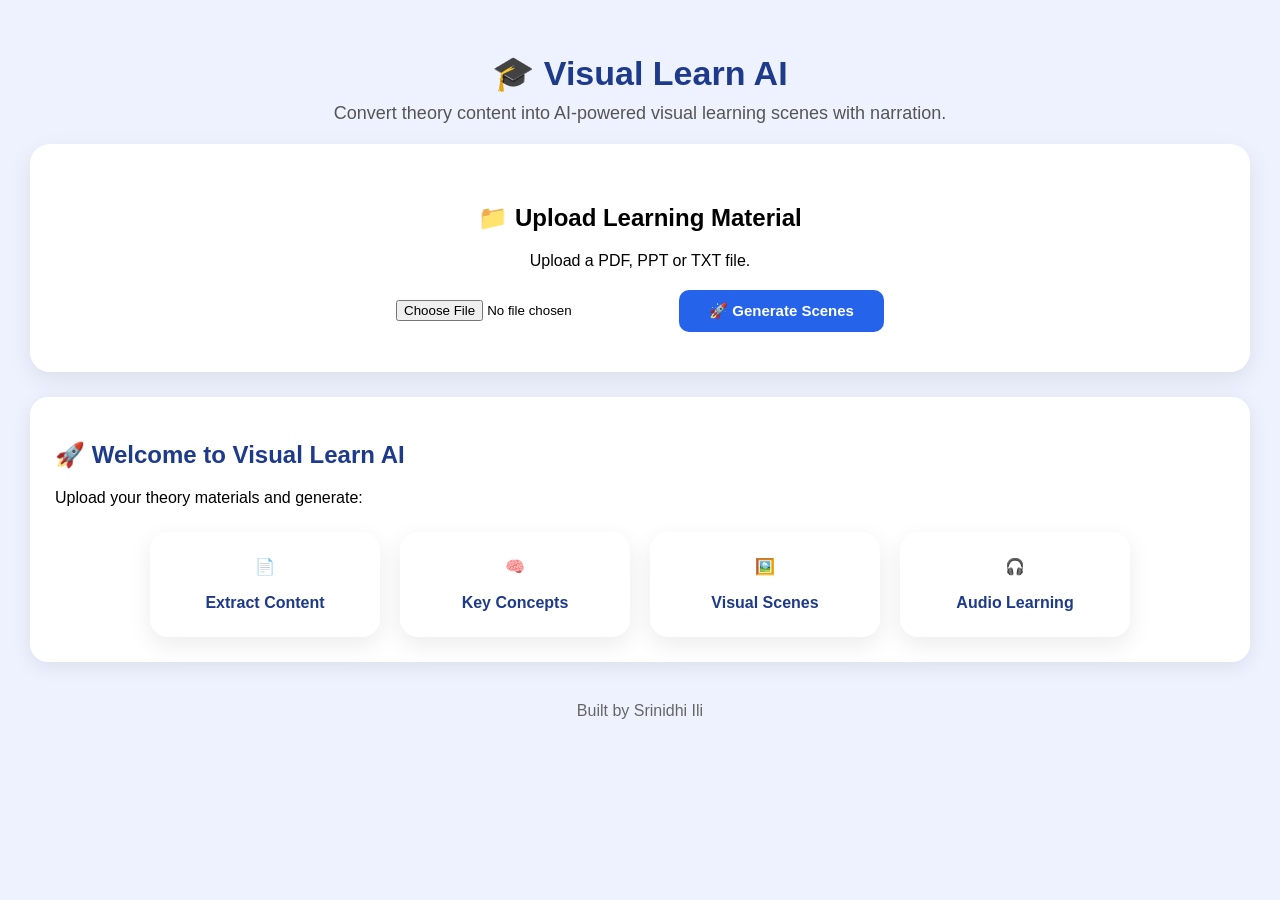
==== frontend/index.html @ 5d28193b "Rename index_new to index" ====
<!DOCTYPE html>
<html>

<head>

<meta charset="UTF-8">
<title>Visual Learn AI</title>

<style>

body{
    font-family: Arial, sans-serif;
    background:#eef2ff;
    padding:30px;
    margin:0;
}

.hero{
    text-align:center;
    margin-bottom:10px;
}

h1{
    text-align:center;
    color:#1e3a8a;
    font-size:34px;
    margin-bottom:10px;
}

.hero p{
    text-align:center;
    color:#555;
    font-size:18px;
    margin-top:0;
    margin-bottom:20px;
}

.top-bar{
    background:white;
    padding:40px;
    border-radius:20px;
    text-align:center;
    margin-bottom:25px;
    box-shadow:0 8px 25px rgba(0,0,0,0.08);
}
.upload-controls{
    display:flex;
    justify-content:center;
    align-items:center;
    gap:15px;
    margin-top:20px;
    flex-wrap:wrap;
}

input[type="file"]{
    margin-right:15px;
}

button{
    padding:12px 30px;
    background:#2563eb;
    color:white;
    border:none;
    border-radius:10px;
    cursor:pointer;
    font-weight:bold;
    font-size:15px;
}

button:hover{
    background:#1d4ed8;
}

.card{
    background:white;
    padding:25px;
    margin-bottom:25px;
    border-radius:18px;
    box-shadow:0 5px 20px rgba(0,0,0,0.08);
}

.card h2{
    color:#1e3a8a;
}

.voice{
    background:#dbeafe;
    color:#1e3a8a;
    padding:15px;
    border-radius:12px;
    border-left:5px solid #2563eb;
    line-height:1.6;
    white-space:pre-line;
}

.features{
    display:flex;
    justify-content:center;
    gap:20px;
    flex-wrap:wrap;
    margin-top:25px;
}

.feature-box{
    background:white;
    padding:25px;
    width:180px;
    text-align:center;
    border-radius:18px;
    font-weight:bold;
    color:#1e3a8a;
    box-shadow:0 8px 25px rgba(0,0,0,0.08);
    transition:0.3s;
    cursor:pointer;
}

.feature-box:hover{
    transform:translateY(-8px);
    box-shadow:0 15px 35px rgba(37,99,235,0.20);
}

.scene-image{
    width:500px;
    height:300px;
    object-fit:cover;
    border-radius:12px;
    display:block;
    margin:auto;
    box-shadow:0 5px 15px rgba(0,0,0,0.2);
}
audio{
    width:100%;
}

footer{
    text-align:center;
    margin-top:40px;
    color:#666;
}

</style>

</head>

<body>

<div class="hero">

<h1>🎓 Visual Learn AI</h1>

<p>
Convert theory content into AI-powered
visual learning scenes with narration.
</p>

</div>

<div class="top-bar">

<h2>📁 Upload Learning Material</h2>

<p>
Upload a PDF, PPT or TXT file.
</p>

<div class="upload-controls">

<input type="file" id="fileInput">

<button id="uploadBtn">
🚀 Generate Scenes
</button>

</div>

</div>

<div id="result">

<div class="card">

<h2>🚀 Welcome to Visual Learn AI</h2>

<p>
Upload your theory materials and generate:
</p>

<div class="features">

<div class="feature-box">
📄<br><br>
Extract Content
</div>

<div class="feature-box">
🧠<br><br>
Key Concepts
</div>

<div class="feature-box">
🖼️<br><br>
Visual Scenes
</div>

<div class="feature-box">
🎧<br><br>
Audio Learning
</div>


</div>

</div>

</div>

<script>


const uploadBtn =
document.getElementById("uploadBtn");

const result =
document.getElementById("result");

uploadBtn.addEventListener(
"click",
async function(){

const file =
document.getElementById("fileInput").files[0];

if(!file){
alert("Please select a file");
return;
}

result.innerHTML = `
<div class="card">
<h2>⏳ Generating Scenes...</h2>
<p>Please wait...</p>
</div>
`;

const formData = new FormData();
formData.append("file", file);

try{

const response =
await fetch(
"https://visual-learn-ai-full.onrender.com/upload",
{
method:"POST",
body:formData
}
);

const data =
await response.json();

if(!data.scenes){

result.innerHTML =
`<div class="card">
Backend Error:
${JSON.stringify(data)}
</div>`;

return;
}

let html = "";

data.scenes.forEach(scene => {

html += `
<div class="card">

<h2>🎬 Scene ${scene.scene}</h2>



<h4>📝 Main Points</h4>

<div class="voice">
${scene.voice_text}
</div>

<br>

<h4>🖼️ Visual Representation</h4>

<img
class="scene-image"
src="${scene.image_url}">

<br><br>

<audio controls>
<source
src="https://visual-learn-ai-full.onrender.com/audio/${scene.audio_file}"
type="audio/mpeg">
</audio>

</div>
`;

});

result.innerHTML = html;

}
catch(error){

result.innerHTML =
`
<div class="card">
Error:
${error}
</div>
`;

}

}
);

</script>

<footer>
Built by Srinidhi Ili
</footer>

</body>
</html>
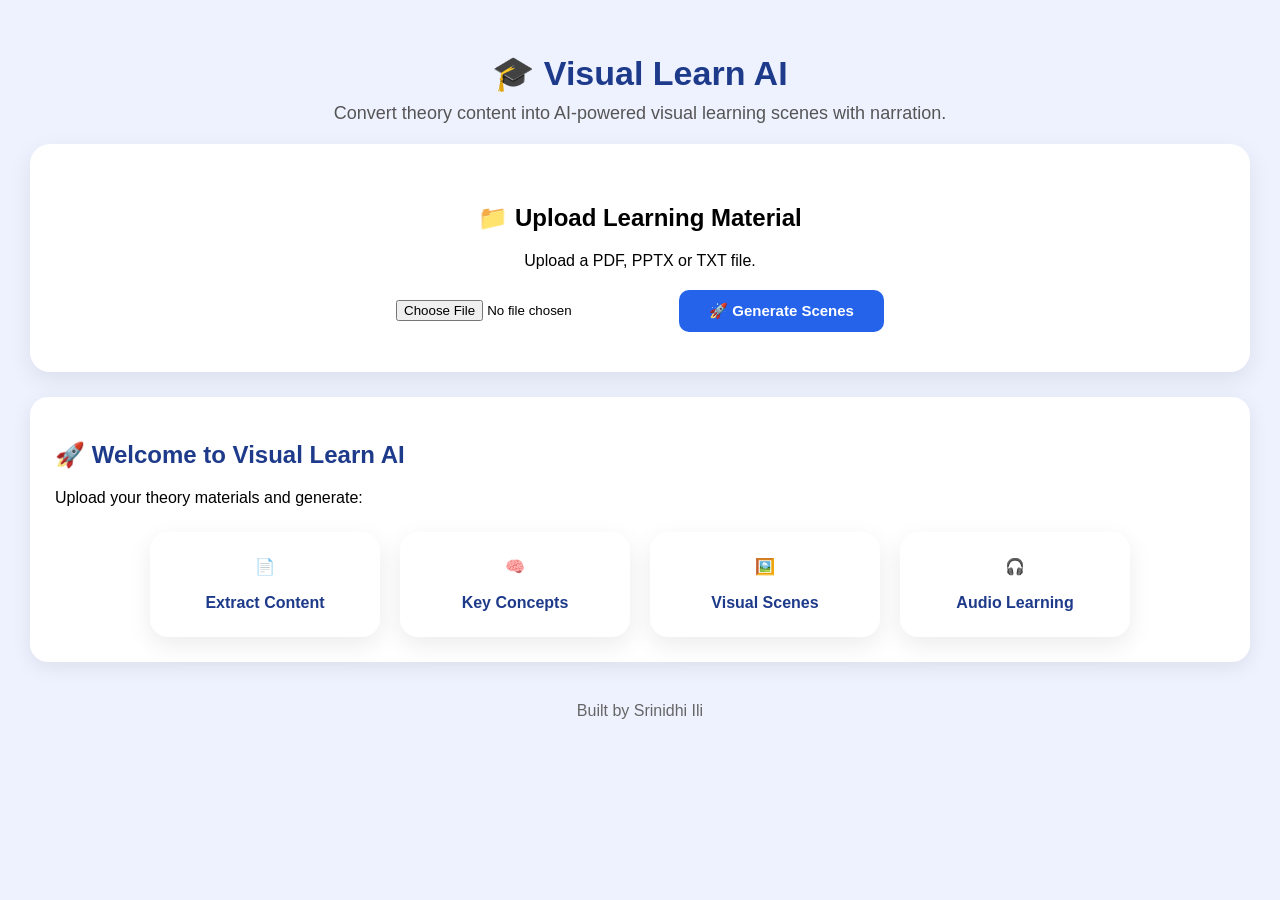
==== commit 51de835c: "Updated upload text" ====
--- a/frontend/index.html
+++ b/frontend/index.html
@@ -160,7 +160,7 @@
 <h2>📁 Upload Learning Material</h2>
 
 <p>
-Upload a PDF, PPT or TXT file.
+Upload a PDF, PPTX or TXT file.
 </p>
 
 <div class="upload-controls">
